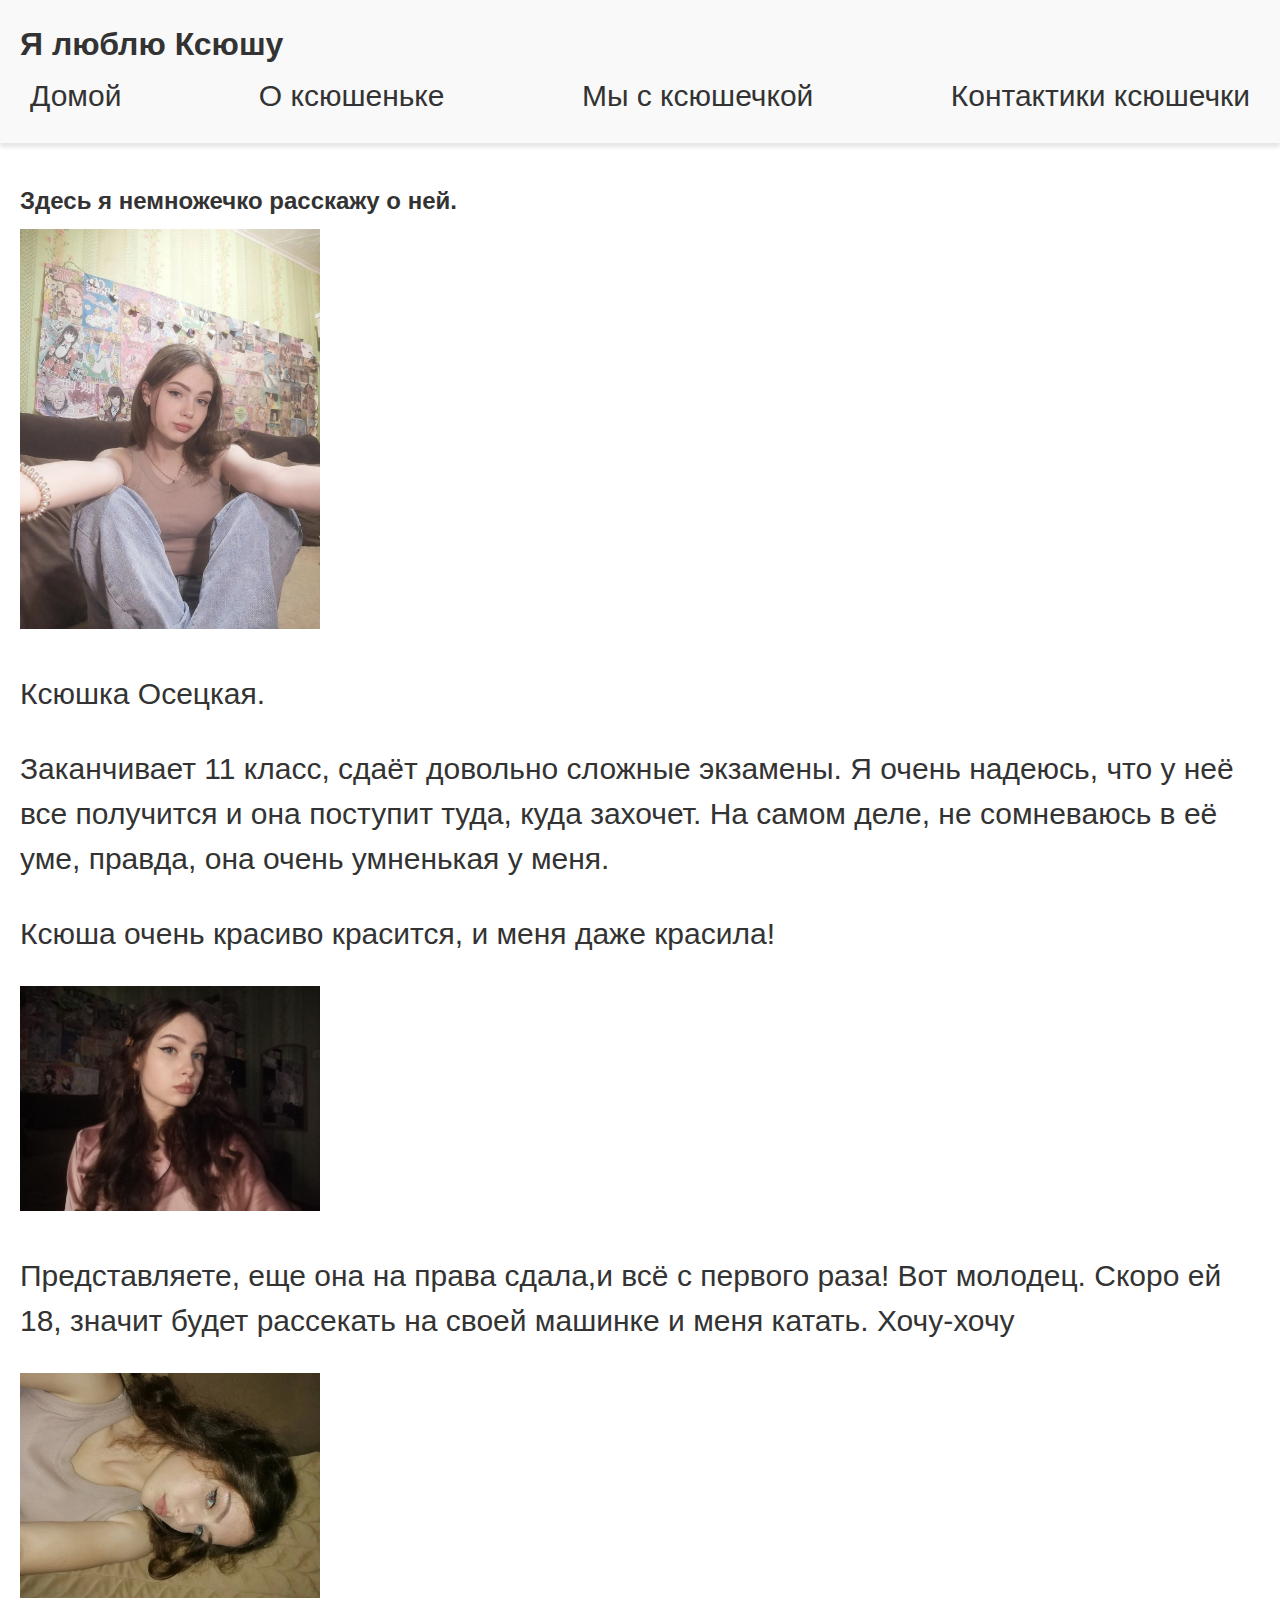
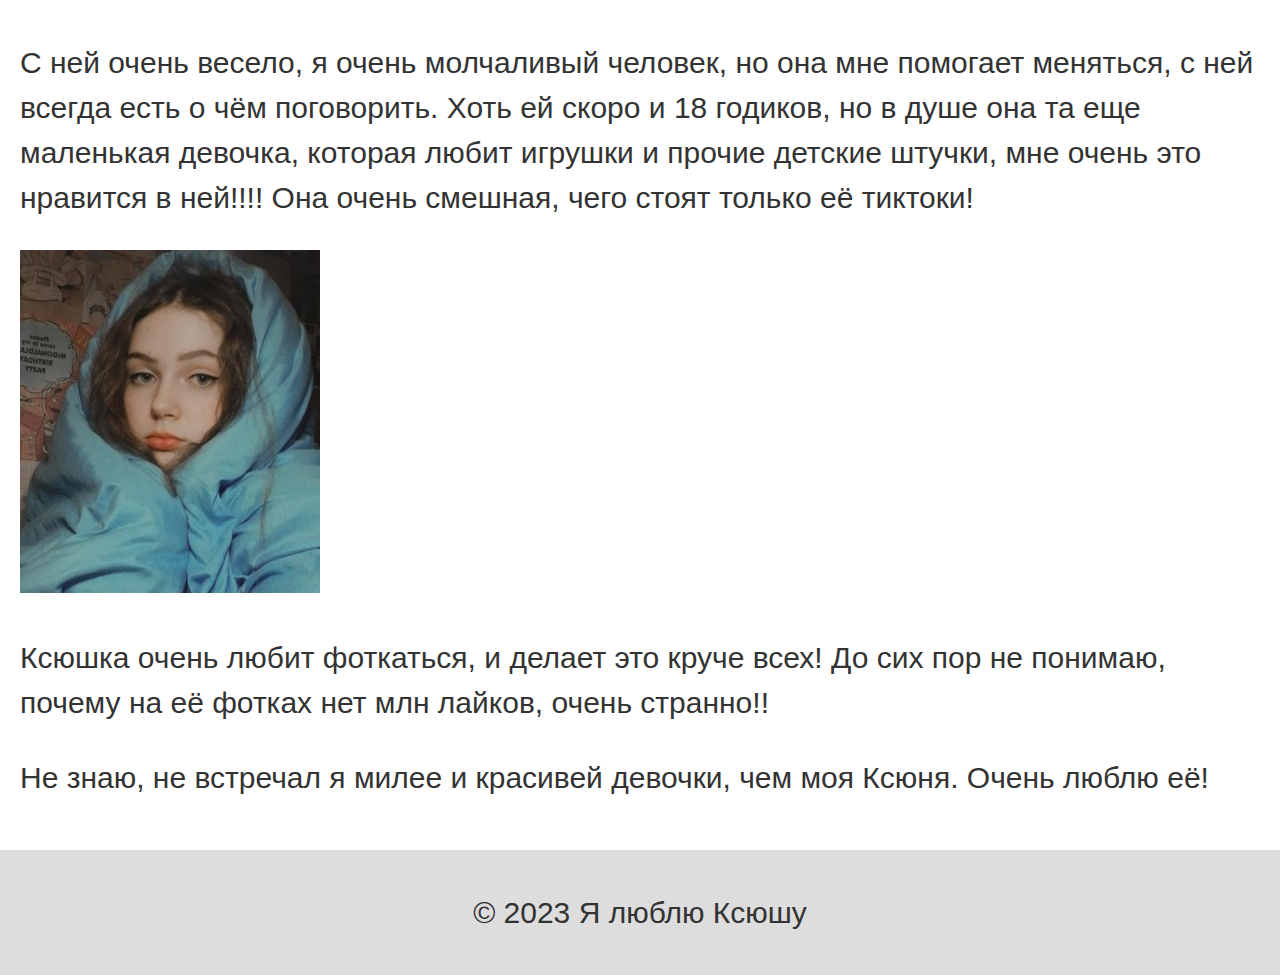
==== about.html @ 4fe3f66e "Add files via upload" ====
<!DOCTYPE html>
<html>
<head>
 <center><title>О ксюшеньке</title></center>
 <meta charset="UTF-8">
 <link rel="stylesheet" type="text/css" href="style.css">
 <script src="https://ajax.googleapis.com/ajax/libs/jquery/3.6.0/jquery.min.js"></script>
 <script src="script.js"></script>
</head>
<body background-color: lightblue>
 <header>
  <h1>Я люблю Ксюшу</h1>
  <nav>
   <ul>
    <li><a href="index.html">Домой</a></li>
    <li><a href="about.html">О ксюшеньке</a></li>
    <li><a href="favorites.html">Мы с ксюшечкой</a></li>
    <li><a href="contact.html">Контактики ксюшечки</a></li>
   </ul>
  </nav>
 </header>
 
 <main>
  <section class="animate__animated animate__fadeInDown">
   <h2>Здесь я немножечко расскажу о ней.</h2>
   <img src="ks.jpg"  width="300">
   <p>Ксюшка Осецкая. </p>
   <p>Заканчивает 11 класс, сдаёт довольно сложные экзамены.   
   Я очень надеюсь, что у неё все получится и она поступит туда, куда захочет. 
   На самом деле, не сомневаюсь в её уме, правда, она очень умненькая у меня.</p>
   <p>Ксюша очень красиво красится, и меня даже красила! </p>
   <img src="ks2.jpg"  width="300">
   <p>Представляете, еще она на права сдала,и всё с первого раза! Вот молодец. Скоро ей 18, значит будет рассекать на своей машинке и меня катать. Хочу-хочу</p>
   <img src="ks3.jpg"  width="300">
   <p>С ней очень весело, я очень молчаливый человек, но она мне помогает меняться, с ней всегда есть о чём поговорить. 
   Хоть ей скоро и 18 годиков, но в душе она та еще маленькая девочка, которая любит игрушки и прочие детские штучки, мне очень это нравится в ней!!!!
   Она очень смешная, чего стоят только её тиктоки! </p>
   <img src="ks4.jpg"  width="300">
  <p> Ксюшка очень любит фоткаться, и делает это круче всех! До сих пор не понимаю, почему на её фотках нет млн лайков, очень странно!!</p>
   <p>Не знаю, не встречал я милее и красивей девочки, чем моя Ксюня. Очень люблю её!</p>
  </section>
  
  
 </main>
 
 <footer>
  <p>© 2023 Я люблю Ксюшу</p>
 </footer>
</body>
</html>
---- style.css ----
@import 'https://cdnjs.cloudflare.com/ajax/libs/animate.css/4.1.1/animate.min.css';

body {
 font-family: Arial, sans-serif;
 font-size: 30px;
 color: #333;
 line-height: 1.5;
 margin: 0;
 padding: 0;
}

header {
 background-color: #f9f9f9;
 padding: 20px;
 box-shadow: 0 4px 4px rgba(0, 0, 0, 0.1);
}

h1 {
 font-size: 32px;
 margin: 0;
}

nav ul {
 list-style: none;
 margin: 0;
 padding: 0;
 display: flex;
 justify-content: space-between;
}

nav ul li {
 margin: 0 10px;
}

nav ul li a {
 color: #333;
 text-decoration: none;
}

nav ul li a:hover {
 color: #777;
}

main {
 padding: 20px;
}

section {
 margin-bottom: 20px;
}

h2 {
 font-size: 24px;
 margin-bottom: 10px;
}

ul li {
 padding: 5px 0;
} 

footer {
 background-color: #ddd;
 padding: 10px;
 text-align: center;
}

/* Анимации */

.animate__animated {
   --animate-duration: 1s;
    --animate-delay: 0s;
    --animate-iteration: 1;
}

.animate__fadeInDown {
 animation-delay: var(--animate-delay);
 animation-duration: var(--animate-duration);
 animation-iteration-count: var(--animate-iteration);
   animation-name: fadeInDown;
}

.animate__fadeInUp {
 animation-delay: var(--animate-delay);
 animation-duration: var(--animate-duration);
 animation-iteration-count: var(--animate-iteration);
   animation-name: fadeInUp;
}

.animate__fadeIn {
 animation-delay: var(--animate-delay);
 animation-duration: var(--animate-duration);
 animation-iteration-count: var(--animate-iteration);
   animation-name: fadeIn;
}
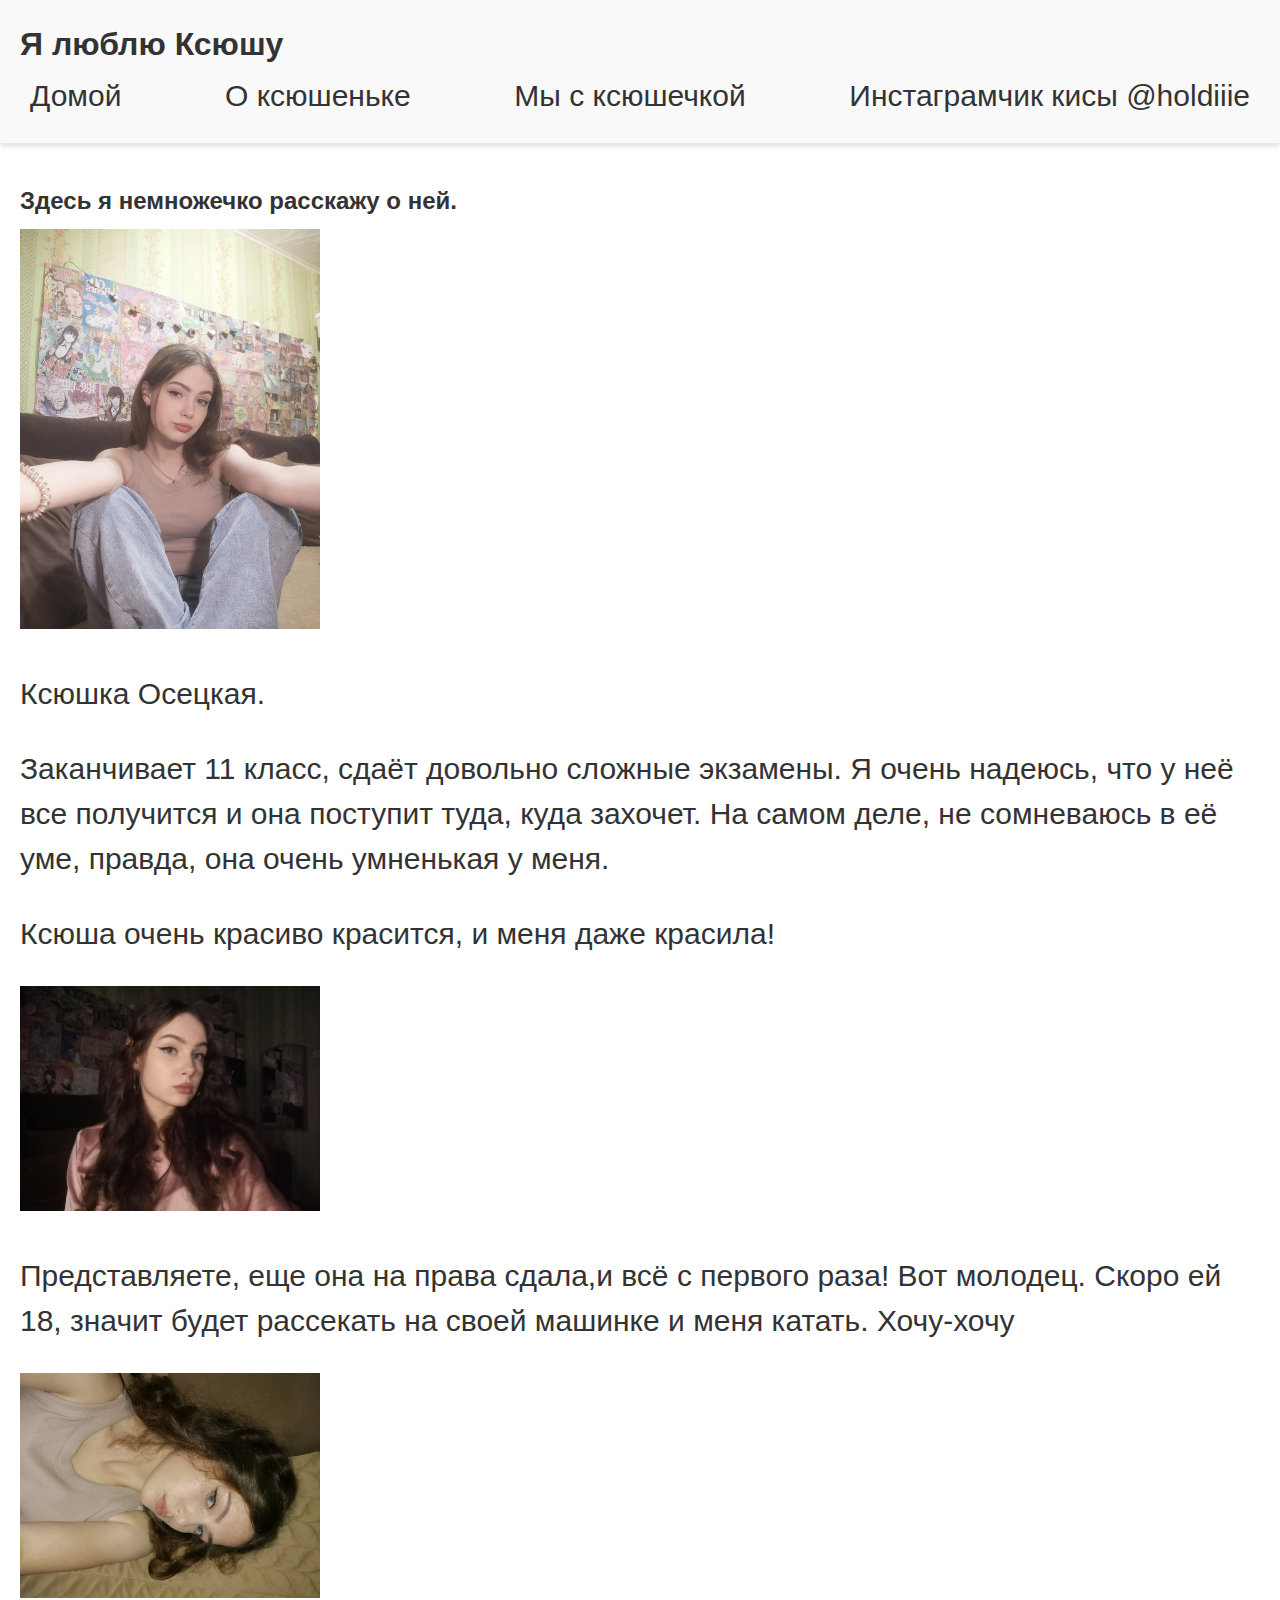
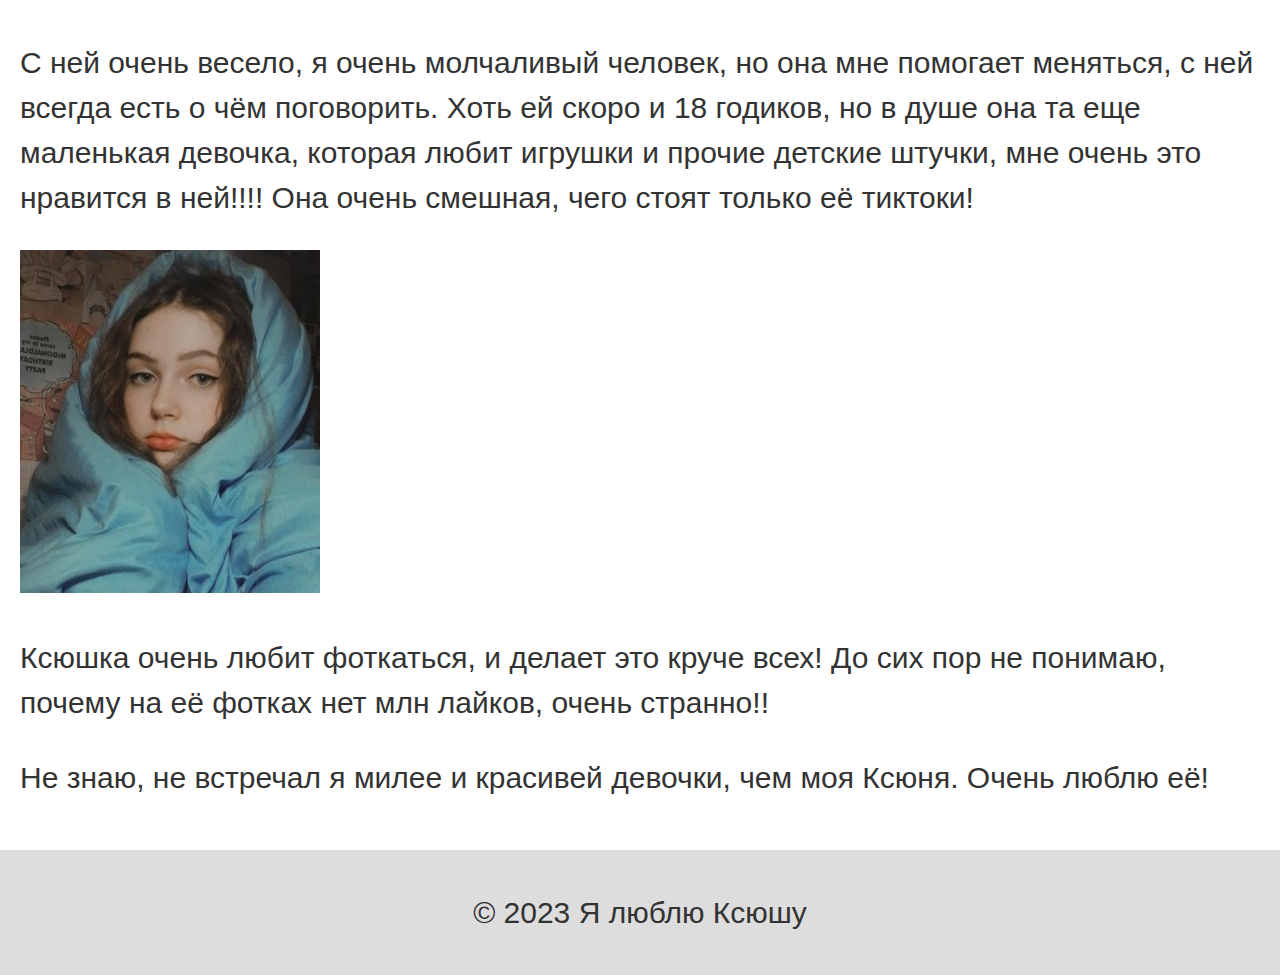
==== commit d755517b: "Update about.html" ====
--- a/about.html
+++ b/about.html
@@ -15,7 +15,7 @@
     <li><a href="index.html">Домой</a></li>
     <li><a href="about.html">О ксюшеньке</a></li>
     <li><a href="favorites.html">Мы с ксюшечкой</a></li>
-    <li><a href="contact.html">Контактики ксюшечки</a></li>
+    <li>Инстаграмчик кисы @holdiiie</li>
    </ul>
   </nav>
  </header>
@@ -47,4 +47,4 @@
   <p>© 2023 Я люблю Ксюшу</p>
  </footer>
 </body>
-</html>+</html>
